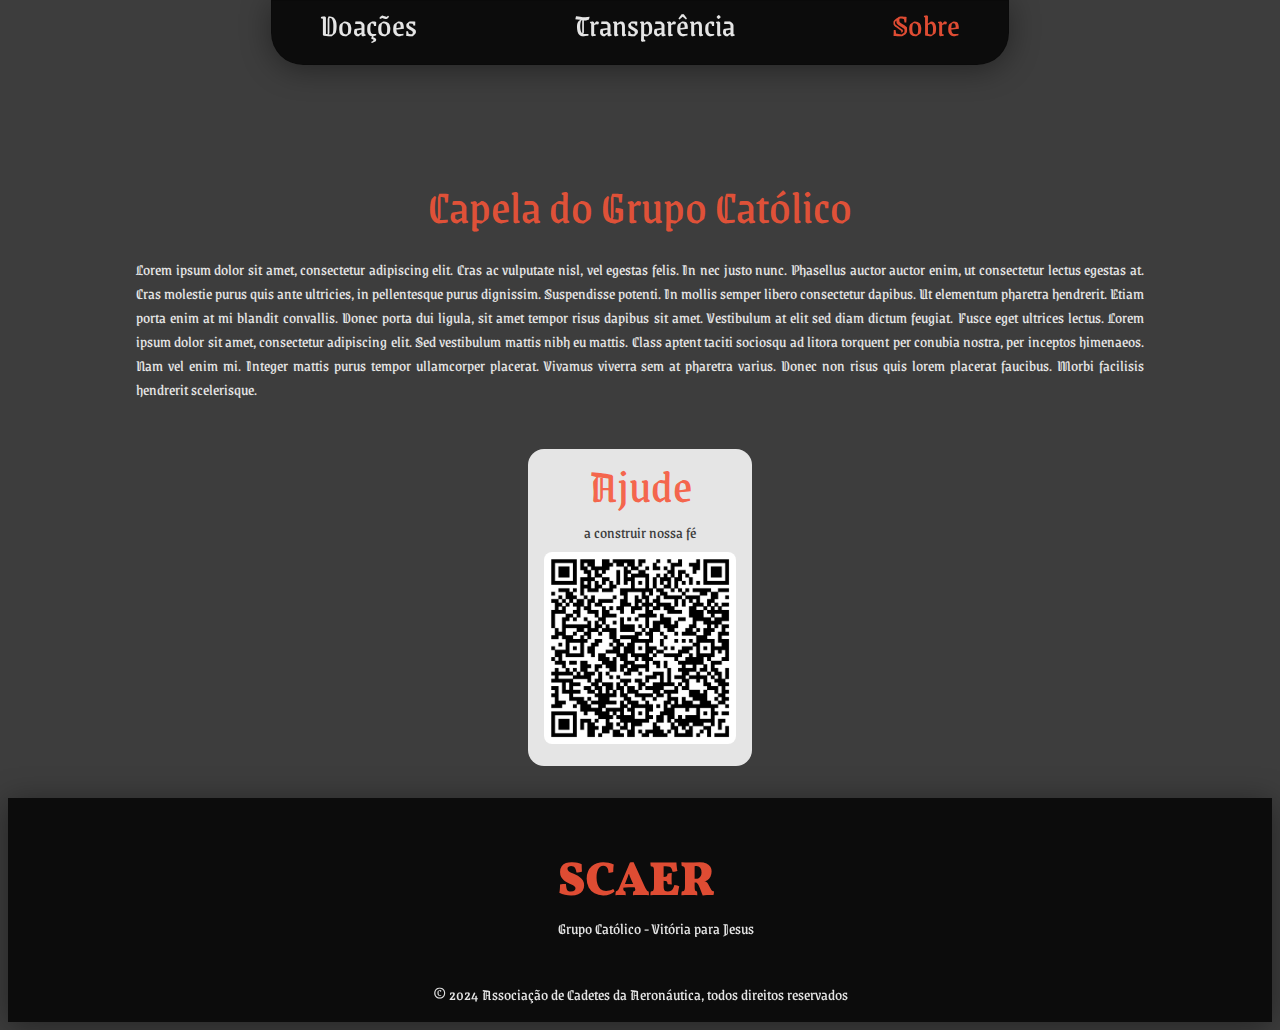
==== about.html @ df3c276a "mpv" ====
<!DOCTYPE html>
<html lang="pt-br">
  <head>
    <meta charset="UTF-8" />
    <meta name="viewport" content="width=device-width, initial-scale=1.0" />
    <meta name="author" content="SCAER" />
    <meta name="description" content="description" />
    <link
      href="https://fonts.googleapis.com/css2?family=Grenze+Gotisch:wght@100..900&family=Vollkorn:ital,wght@0,400..900;1,400..900&display=swap"
      rel="stylesheet"
    />
    <link rel="shortcut icon" href="favicon.ico" type="image/x-icon" />
    <link rel="stylesheet" href="index.css" />
    <link rel="preconnect" href="https://fonts.googleapis.com" />
    <link rel="preconnect" href="https://fonts.gstatic.com" crossorigin />

    <title>Grupo católico</title>
  </head>
  <body>
    <header>
      <a class="doações" href="/">Doações</a>
      <a class="transparência" href="transparency.html">Transparência</a>
      <a class="about active" href="about.html">Sobre</a>
    </header>

    <section>
      <div class="explain">
        <img class="bolacha" src="" alt="" />
        <p class="title">Capela do Grupo Católico</p>
        <p class="explaination">
          Lorem ipsum dolor sit amet, consectetur adipiscing elit. Cras ac
          vulputate nisl, vel egestas felis. In nec justo nunc. Phasellus auctor
          auctor enim, ut consectetur lectus egestas at. Cras molestie purus
          quis ante ultricies, in pellentesque purus dignissim. Suspendisse
          potenti. In mollis semper libero consectetur dapibus. Ut elementum
          pharetra hendrerit. Etiam porta enim at mi blandit convallis. Donec
          porta dui ligula, sit amet tempor risus dapibus sit amet. Vestibulum
          at elit sed diam dictum feugiat. Fusce eget ultrices lectus. Lorem
          ipsum dolor sit amet, consectetur adipiscing elit. Sed vestibulum
          mattis nibh eu mattis. Class aptent taciti sociosqu ad litora torquent
          per conubia nostra, per inceptos himenaeos. Nam vel enim mi. Integer
          mattis purus tempor ullamcorper placerat. Vivamus viverra sem at
          pharetra varius. Donec non risus quis lorem placerat faucibus. Morbi
          facilisis hendrerit scelerisque.
        </p>
      </div>
      <div class="qrCodeContainer">
        <div class="title">
          <div class="help">Ajude</div>
          <div class="construct">a construir nossa fé</div>
        </div>
        <img class="qrCode" src="./QRCode_Fácil.png" alt="" />
      </div>
    </section>

    <footer>
      <div class="footer">
        <img src="./SCAER NOVO.png" alt="" />
        <div class="footerText">
          <p class="title">SCAER</p>
          <p>Grupo Católico - Vitória para Jesus</p>
        </div>
      </div>
      <p class="rights">
        © 2024 Associação de Cadetes da Aeronáutica, todos direitos reservados
      </p>
    </footer>
  </body>
</html>
---- index.css ----
:root {
  --base-color: #3d3d3d;
  --font-color: #e5e5e5;
  --contrast-color: #f75438e5;
  min-height: 100%;
  overflow-x: hidden;
}

::-webkit-scrollbar {
  width: 1.5rem;
}
::-webkit-scrollbar-track {
  background-color: transparent;
}
::-webkit-scrollbar-thumb {
  background-color: #d6dee1;
  border-radius: 1.5rem;
  border: 6px solid transparent;
  background-clip: content-box;
}
::-webkit-scrollbar-thumb:hover {
  background-color: #a8bbbf;
}

body {
  background-color: var(--base-color);

  display: flex;
  padding: 0;

  flex-direction: column;
  align-items: center;

  font-family: "Grenze Gotisch", serif;
  color: var(--font-color);
}

header {
  z-index: 1000;
  padding-left: clamp(1.5rem, 5vw, 3rem);
  padding-right: clamp(1.5rem, 5vw, 3rem);
  border-bottom-left-radius: clamp(1.5rem, 5vw, 2rem);
  border-bottom-right-radius: clamp(1.5rem, 5vw, 2rem);
  background: rgba(0, 0, 0, 0.8);

  box-shadow: 0 4px 30px rgba(0, 0, 0, 0.4);
  backdrop-filter: blur(10.4px);
  -webkit-backdrop-filter: blur(10.4px);
  border: 1px solid rgba(0, 0, 0, 0.15);
  display: flex;
  justify-content: space-between;
  width: clamp(20rem, 50vw, 40rem);
  top: 0;
  position: fixed;
  font-size: clamp(1.5rem, 5vw, 2rem);

  height: clamp(3rem, 7vh, 6rem);

  .active {
    color: var(--contrast-color);
  }
  a {
    text-decoration: none;
    color: var(--font-color);
  }
  a:hover {
    color: var(--contrast-color);
    cursor: pointer;
  }
}

section {
  margin-top: clamp(5rem, 10vh, 9rem);
  margin-bottom: clamp(2rem, 3vh, 3rem);
  display: flex;
  flex-direction: column;
  justify-content: center;
  align-items: center;
  padding: clamp(1rem, 10vw, 10rem);
  padding-top: 0;
  padding-bottom: 0;
  gap: 2rem;
  .explain {
    .title {
      margin-bottom: 0.5rem;
      text-align: center;
      font-size: clamp(2rem, 3rem, 4rem);
      color: var(--contrast-color);
    }
    .explaination {
      text-align: justify;
    }
  }
  .qrCodeContainer {
    padding: 1rem;
    width: fit-content;
    padding-top: 0;
    border-radius: 1rem;
    background-color: var(--font-color);
    color: var(--base-color);
    .title {
      padding: 0;
      margin-bottom: 0.5rem;
      text-align: center;

      .help {
        font-size: clamp(2rem, 3rem, 4rem);

        color: var(--contrast-color);
      }
      .construct {
        padding: 0;
      }
    }
    .qrCode {
      width: clamp(10rem, 15vw, 20rem);
      border-radius: 0.5rem;
    }
  }
  .transparencyContainer {
    background-color: var(--font-color);
    padding: 0.5rem;
    border-radius: 1rem;
    .title {
      margin: 0;
      margin-bottom: 0.5rem;
      text-align: center;
      font-size: clamp(2rem, 3rem, 4rem);

      color: var(--contrast-color);
    }
    .iframe {
      width: clamp(20rem, 70vw, 80rem);
      height: 60vh;
      background-color: white;
      padding: 0.5rem;
      border-radius: 0.5rem;
    }
  }
}

footer {
  height: fit-content;

  width: 100%;

  background: rgba(0, 0, 0, 0.8);
  box-shadow: 0 4px 30px rgba(0, 0, 0, 0.4);
  backdrop-filter: blur(10.4px);
  -webkit-backdrop-filter: blur(10.4px);

  display: flex;
  flex-direction: column;
  align-items: center;

  bottom: 0;

  text-align: center;

  .footer {
    position: relative;
    margin-top: 2rem;
    margin-bottom: 0.5rem;
    display: flex;
    justify-content: center;
    align-content: center;
    .footerText {
      align-content: center;
      justify-content: flex-start;
      .title {
        text-align: left;
        font-size: clamp(2rem, 3rem, 4rem);
        color: var(--contrast-color);
        font-family: "Vollkorn", serif;
        font-weight: 900;
        margin: 0;
      }
      p {
        margin: 0;
      }
    }
    img {
      align-self: flex-end;
      height: 8rem;
      margin-right: 2rem;
    }
  }
}
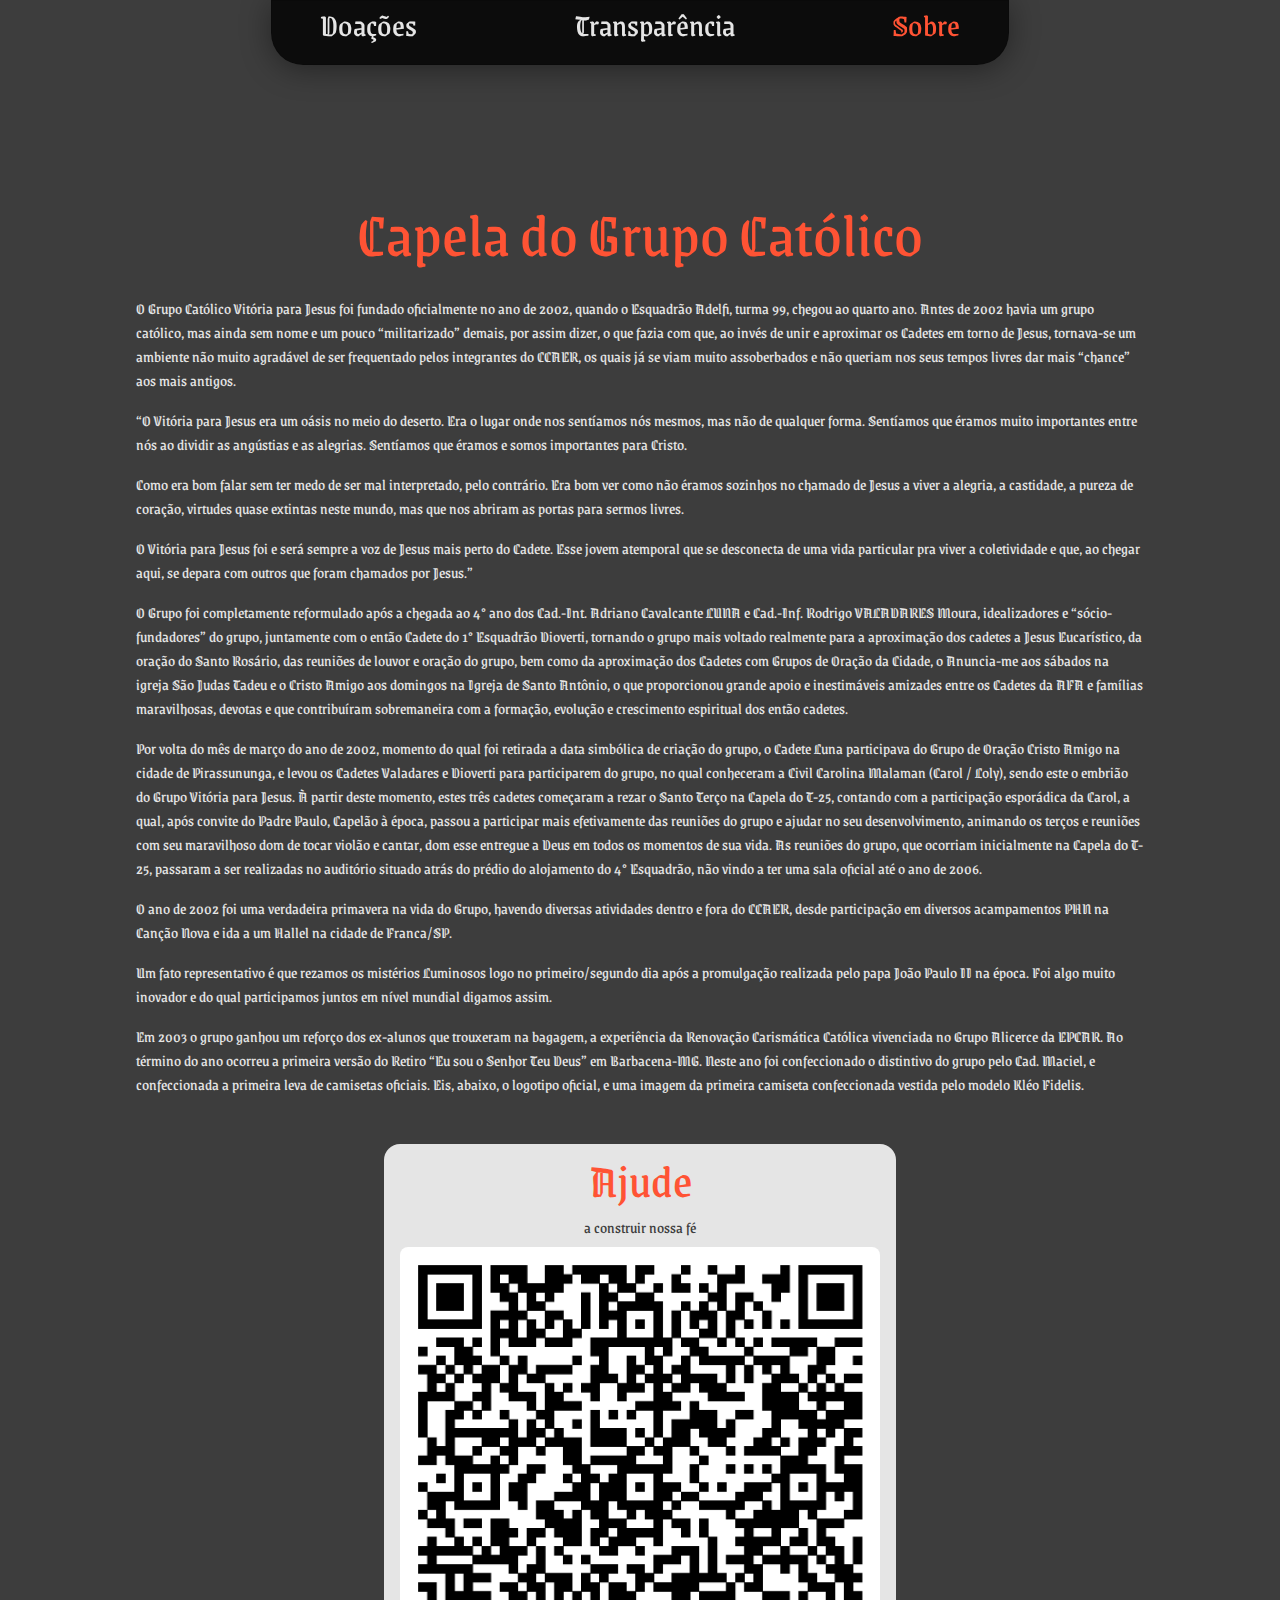
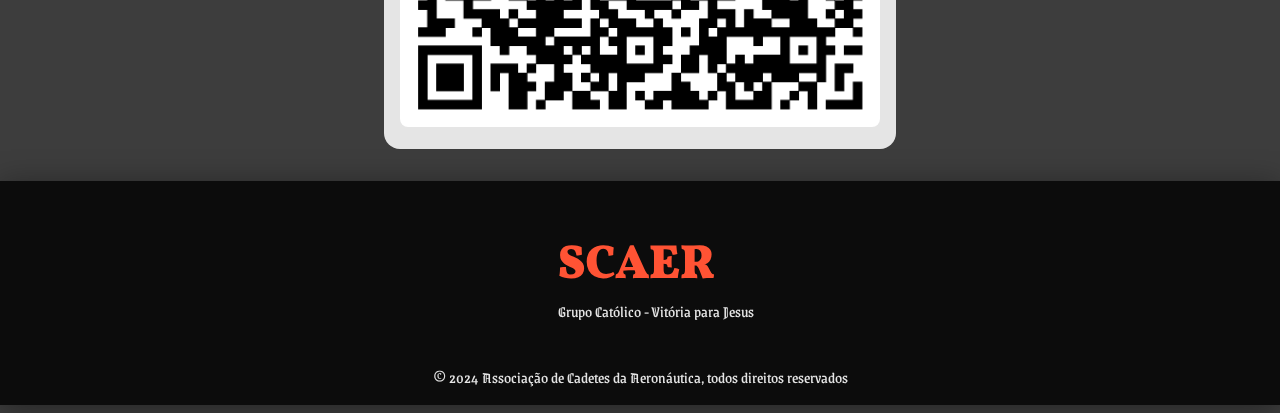
==== commit 1963fb8f: "história" ====
--- a/about.html
+++ b/about.html
@@ -20,29 +20,36 @@
     <header>
       <a class="doações" href="/">Doações</a>
       <a class="transparência" href="transparency.html">Transparência</a>
-      <a class="about active" href="about.html">Sobre</a>
+      <a class="about active" href="about">Sobre</a>
     </header>
 
     <section>
       <div class="explain">
         <img class="bolacha" src="" alt="" />
         <p class="title">Capela do Grupo Católico</p>
-        <p class="explaination">
-          Lorem ipsum dolor sit amet, consectetur adipiscing elit. Cras ac
-          vulputate nisl, vel egestas felis. In nec justo nunc. Phasellus auctor
-          auctor enim, ut consectetur lectus egestas at. Cras molestie purus
-          quis ante ultricies, in pellentesque purus dignissim. Suspendisse
-          potenti. In mollis semper libero consectetur dapibus. Ut elementum
-          pharetra hendrerit. Etiam porta enim at mi blandit convallis. Donec
-          porta dui ligula, sit amet tempor risus dapibus sit amet. Vestibulum
-          at elit sed diam dictum feugiat. Fusce eget ultrices lectus. Lorem
-          ipsum dolor sit amet, consectetur adipiscing elit. Sed vestibulum
-          mattis nibh eu mattis. Class aptent taciti sociosqu ad litora torquent
-          per conubia nostra, per inceptos himenaeos. Nam vel enim mi. Integer
-          mattis purus tempor ullamcorper placerat. Vivamus viverra sem at
-          pharetra varius. Donec non risus quis lorem placerat faucibus. Morbi
-          facilisis hendrerit scelerisque.
-        </p>
+        <div class="text">
+            <p>
+              O Grupo Católico Vitória para Jesus foi fundado oficialmente no ano de 2002, quando o Esquadrão Adelfi, turma 99, chegou ao quarto ano. Antes de 2002 havia um grupo católico, mas ainda sem nome e um pouco “militarizado” demais, por assim dizer, o que fazia com que, ao invés de unir e aproximar os Cadetes em torno de Jesus, tornava-se um ambiente não muito agradável de ser frequentado pelos integrantes do CCAER, os quais já se viam muito assoberbados e não queriam nos seus tempos livres dar mais “chance” aos mais antigos.
+            </p>
+            <p>
+              “O Vitória para Jesus era um oásis no meio do deserto. Era o lugar onde nos sentíamos nós mesmos, mas não de qualquer forma. Sentíamos que éramos muito importantes entre nós ao dividir as angústias e as alegrias. Sentíamos que éramos e somos importantes para Cristo.
+            </p>
+            <p>
+              Como era bom falar sem ter medo de ser mal interpretado, pelo contrário. Era bom ver como não éramos sozinhos no chamado de Jesus a viver a alegria, a castidade, a pureza de coração, virtudes quase extintas neste mundo, mas que nos abriram as portas para sermos livres.
+            </p>
+            <p>
+             O Vitória para Jesus foi e será sempre a voz de Jesus mais perto do Cadete. Esse jovem atemporal que se desconecta de uma vida particular pra viver a coletividade e que, ao chegar aqui, se depara com outros que foram chamados por Jesus.”
+            </p>
+            <p>
+              O Grupo foi completamente reformulado após a chegada ao 4° ano dos Cad.-Int. Adriano Cavalcante LUNA e Cad.-Inf. Rodrigo VALADARES Moura, idealizadores e “sócio-fundadores” do grupo, juntamente com o então Cadete do 1° Esquadrão Dioverti, tornando o grupo mais voltado realmente para a aproximação dos cadetes a Jesus Eucarístico, da oração do Santo Rosário, das reuniões de louvor e oração do grupo, bem como da aproximação dos Cadetes com Grupos de Oração da Cidade, o Anuncia-me aos sábados na igreja São Judas Tadeu e o Cristo Amigo aos domingos na Igreja de Santo Antônio, o que proporcionou grande apoio e inestimáveis amizades entre os Cadetes da AFA e famílias maravilhosas, devotas e que contribuíram sobremaneira com a formação, evolução e crescimento espiritual dos então cadetes.
+            </p>
+            <p>Por volta do mês de março do ano de 2002, momento do qual foi retirada a data simbólica de criação do grupo, o Cadete Luna participava do Grupo de Oração Cristo Amigo na cidade de Pirassununga, e levou os Cadetes Valadares e Dioverti para participarem do grupo, no qual conheceram a Civil Carolina Malaman (Carol / Loly), sendo este o embrião do Grupo Vitória para Jesus. À partir deste momento, estes três cadetes começaram a rezar o Santo Terço na Capela do T-25, contando com a participação esporádica da Carol, a qual, após convite do Padre Paulo, Capelão à época, passou a participar mais efetivamente das reuniões do grupo e ajudar no seu desenvolvimento, animando os terços e reuniões com seu maravilhoso dom de tocar violão e cantar, dom esse entregue a Deus em todos os momentos de sua vida. As reuniões do grupo, que ocorriam inicialmente na Capela do T-25, passaram a ser realizadas no auditório situado atrás do prédio do alojamento do 4° Esquadrão, não vindo a ter uma sala oficial até o ano de 2006.</p>
+        <p>O ano de 2002 foi uma verdadeira primavera na vida do Grupo, havendo diversas atividades dentro e fora do CCAER, desde participação em diversos acampamentos PHN na Canção Nova e ida a um Hallel na cidade de Franca/SP.</p> 
+    <p>Um fato representativo é que rezamos os mistérios Luminosos logo no primeiro/segundo dia após a promulgação realizada pelo papa João Paulo II na época. Foi algo muito inovador e do qual participamos juntos em nível mundial digamos assim.</p>    
+<p>Em 2003 o grupo ganhou um reforço dos ex-alunos que trouxeram na bagagem, a experiência da Renovação Carismática Católica vivenciada no Grupo Alicerce da EPCAR. Ao término do ano ocorreu a primeira versão do Retiro “Eu sou o Senhor Teu Deus” em Barbacena-MG. Neste ano foi confeccionado o distintivo do grupo pelo Cad. Maciel, e confeccionada a primeira leva de camisetas oficiais. Eis, abaixo, o logotipo oficial, e uma imagem da primeira camiseta confeccionada vestida pelo modelo Kléo Fidelis.</p>    
+</div>
+        </div>
+      </div>
       </div>
       <div class="qrCodeContainer">
         <div class="title">
--- a/index.css
+++ b/index.css
@@ -1,7 +1,7 @@
 :root {
   --base-color: #3d3d3d;
   --font-color: #e5e5e5;
-  --contrast-color: #f75438e5;
+  --contrast-color: #ff5334;
   min-height: 100%;
   overflow-x: hidden;
 }
@@ -84,11 +84,34 @@
     .title {
       margin-bottom: 0.5rem;
       text-align: center;
-      font-size: clamp(2rem, 3rem, 4rem);
+      font-size: clamp(3rem, 4rem, 5rem);
       color: var(--contrast-color);
     }
     .explaination {
-      text-align: justify;
+      display: grid;
+      grid-template-columns: repeat(auto-fit, minmax(30rem, 1fr));
+      align-items: center;
+      justify-content: center;
+
+      img {
+        align-self: center;
+        justify-self: center;
+        height: clamp(30rem, 30rem, 40rem);
+        margin-right: 3rem;
+      }
+      .text {
+        background-color: var(--font-color);
+        padding: 1rem;
+        border-radius: 1rem;
+        color: black;
+        font-family: serif;
+        font-size: clamp(1rem, 1.25rem, 2rem);
+        text-align: justify;
+      }
+    }
+    .final {
+      text-align: center;
+      font-size: clamp(2rem, 2.25rem, 2.5rem);
     }
   }
   .qrCodeContainer {
@@ -98,6 +121,9 @@
     border-radius: 1rem;
     background-color: var(--font-color);
     color: var(--base-color);
+    cursor: pointer;
+    text-decoration: none;
+
     .title {
       padding: 0;
       margin-bottom: 0.5rem;
@@ -113,7 +139,7 @@
       }
     }
     .qrCode {
-      width: clamp(10rem, 15vw, 20rem);
+      width: clamp(10rem, 50vw, 30rem);
       border-radius: 0.5rem;
     }
   }
@@ -121,6 +147,7 @@
     background-color: var(--font-color);
     padding: 0.5rem;
     border-radius: 1rem;
+
     .title {
       margin: 0;
       margin-bottom: 0.5rem;
@@ -129,7 +156,7 @@
 
       color: var(--contrast-color);
     }
-    .iframe {
+    iframe {
       width: clamp(20rem, 70vw, 80rem);
       height: 60vh;
       background-color: white;
@@ -137,12 +164,16 @@
       border-radius: 0.5rem;
     }
   }
+  embed {
+    width: clamp(15rem, 60vw, 60rem);
+    height: clamp(25rem, 80vw, 90vh);
+  }
 }
 
 footer {
   height: fit-content;
 
-  width: 100%;
+  width: 100vw;
 
   background: rgba(0, 0, 0, 0.8);
   box-shadow: 0 4px 30px rgba(0, 0, 0, 0.4);
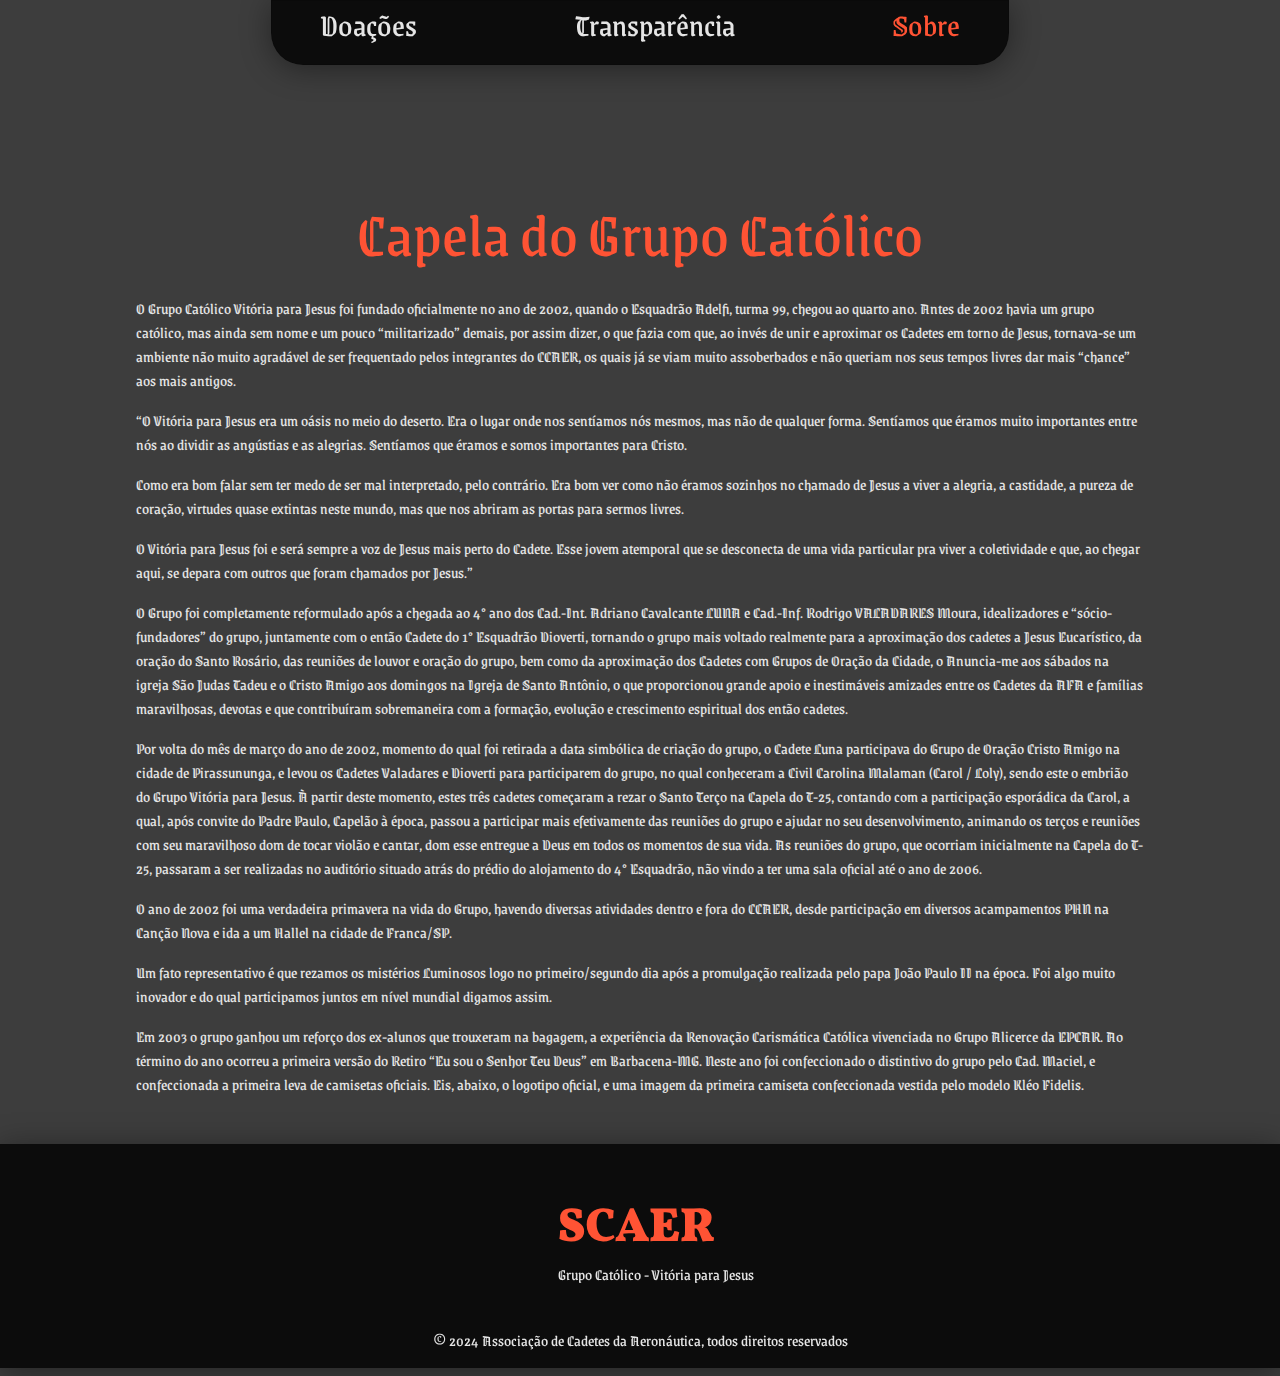
==== commit c094bb79: "Update about.html" ====
--- a/about.html
+++ b/about.html
@@ -28,35 +28,90 @@
         <img class="bolacha" src="" alt="" />
         <p class="title">Capela do Grupo Católico</p>
         <div class="text">
-            <p>
-              O Grupo Católico Vitória para Jesus foi fundado oficialmente no ano de 2002, quando o Esquadrão Adelfi, turma 99, chegou ao quarto ano. Antes de 2002 havia um grupo católico, mas ainda sem nome e um pouco “militarizado” demais, por assim dizer, o que fazia com que, ao invés de unir e aproximar os Cadetes em torno de Jesus, tornava-se um ambiente não muito agradável de ser frequentado pelos integrantes do CCAER, os quais já se viam muito assoberbados e não queriam nos seus tempos livres dar mais “chance” aos mais antigos.
-            </p>
-            <p>
-              “O Vitória para Jesus era um oásis no meio do deserto. Era o lugar onde nos sentíamos nós mesmos, mas não de qualquer forma. Sentíamos que éramos muito importantes entre nós ao dividir as angústias e as alegrias. Sentíamos que éramos e somos importantes para Cristo.
-            </p>
-            <p>
-              Como era bom falar sem ter medo de ser mal interpretado, pelo contrário. Era bom ver como não éramos sozinhos no chamado de Jesus a viver a alegria, a castidade, a pureza de coração, virtudes quase extintas neste mundo, mas que nos abriram as portas para sermos livres.
-            </p>
-            <p>
-             O Vitória para Jesus foi e será sempre a voz de Jesus mais perto do Cadete. Esse jovem atemporal que se desconecta de uma vida particular pra viver a coletividade e que, ao chegar aqui, se depara com outros que foram chamados por Jesus.”
-            </p>
-            <p>
-              O Grupo foi completamente reformulado após a chegada ao 4° ano dos Cad.-Int. Adriano Cavalcante LUNA e Cad.-Inf. Rodrigo VALADARES Moura, idealizadores e “sócio-fundadores” do grupo, juntamente com o então Cadete do 1° Esquadrão Dioverti, tornando o grupo mais voltado realmente para a aproximação dos cadetes a Jesus Eucarístico, da oração do Santo Rosário, das reuniões de louvor e oração do grupo, bem como da aproximação dos Cadetes com Grupos de Oração da Cidade, o Anuncia-me aos sábados na igreja São Judas Tadeu e o Cristo Amigo aos domingos na Igreja de Santo Antônio, o que proporcionou grande apoio e inestimáveis amizades entre os Cadetes da AFA e famílias maravilhosas, devotas e que contribuíram sobremaneira com a formação, evolução e crescimento espiritual dos então cadetes.
-            </p>
-            <p>Por volta do mês de março do ano de 2002, momento do qual foi retirada a data simbólica de criação do grupo, o Cadete Luna participava do Grupo de Oração Cristo Amigo na cidade de Pirassununga, e levou os Cadetes Valadares e Dioverti para participarem do grupo, no qual conheceram a Civil Carolina Malaman (Carol / Loly), sendo este o embrião do Grupo Vitória para Jesus. À partir deste momento, estes três cadetes começaram a rezar o Santo Terço na Capela do T-25, contando com a participação esporádica da Carol, a qual, após convite do Padre Paulo, Capelão à época, passou a participar mais efetivamente das reuniões do grupo e ajudar no seu desenvolvimento, animando os terços e reuniões com seu maravilhoso dom de tocar violão e cantar, dom esse entregue a Deus em todos os momentos de sua vida. As reuniões do grupo, que ocorriam inicialmente na Capela do T-25, passaram a ser realizadas no auditório situado atrás do prédio do alojamento do 4° Esquadrão, não vindo a ter uma sala oficial até o ano de 2006.</p>
-        <p>O ano de 2002 foi uma verdadeira primavera na vida do Grupo, havendo diversas atividades dentro e fora do CCAER, desde participação em diversos acampamentos PHN na Canção Nova e ida a um Hallel na cidade de Franca/SP.</p> 
-    <p>Um fato representativo é que rezamos os mistérios Luminosos logo no primeiro/segundo dia após a promulgação realizada pelo papa João Paulo II na época. Foi algo muito inovador e do qual participamos juntos em nível mundial digamos assim.</p>    
-<p>Em 2003 o grupo ganhou um reforço dos ex-alunos que trouxeram na bagagem, a experiência da Renovação Carismática Católica vivenciada no Grupo Alicerce da EPCAR. Ao término do ano ocorreu a primeira versão do Retiro “Eu sou o Senhor Teu Deus” em Barbacena-MG. Neste ano foi confeccionado o distintivo do grupo pelo Cad. Maciel, e confeccionada a primeira leva de camisetas oficiais. Eis, abaixo, o logotipo oficial, e uma imagem da primeira camiseta confeccionada vestida pelo modelo Kléo Fidelis.</p>    
-</div>
+          <p>
+            O Grupo Católico Vitória para Jesus foi fundado oficialmente no ano
+            de 2002, quando o Esquadrão Adelfi, turma 99, chegou ao quarto ano.
+            Antes de 2002 havia um grupo católico, mas ainda sem nome e um pouco
+            “militarizado” demais, por assim dizer, o que fazia com que, ao
+            invés de unir e aproximar os Cadetes em torno de Jesus, tornava-se
+            um ambiente não muito agradável de ser frequentado pelos integrantes
+            do CCAER, os quais já se viam muito assoberbados e não queriam nos
+            seus tempos livres dar mais “chance” aos mais antigos.
+          </p>
+          <p>
+            “O Vitória para Jesus era um oásis no meio do deserto. Era o lugar
+            onde nos sentíamos nós mesmos, mas não de qualquer forma. Sentíamos
+            que éramos muito importantes entre nós ao dividir as angústias e as
+            alegrias. Sentíamos que éramos e somos importantes para Cristo.
+          </p>
+          <p>
+            Como era bom falar sem ter medo de ser mal interpretado, pelo
+            contrário. Era bom ver como não éramos sozinhos no chamado de Jesus
+            a viver a alegria, a castidade, a pureza de coração, virtudes quase
+            extintas neste mundo, mas que nos abriram as portas para sermos
+            livres.
+          </p>
+          <p>
+            O Vitória para Jesus foi e será sempre a voz de Jesus mais perto do
+            Cadete. Esse jovem atemporal que se desconecta de uma vida
+            particular pra viver a coletividade e que, ao chegar aqui, se depara
+            com outros que foram chamados por Jesus.”
+          </p>
+          <p>
+            O Grupo foi completamente reformulado após a chegada ao 4° ano dos
+            Cad.-Int. Adriano Cavalcante LUNA e Cad.-Inf. Rodrigo VALADARES
+            Moura, idealizadores e “sócio-fundadores” do grupo, juntamente com o
+            então Cadete do 1° Esquadrão Dioverti, tornando o grupo mais voltado
+            realmente para a aproximação dos cadetes a Jesus Eucarístico, da
+            oração do Santo Rosário, das reuniões de louvor e oração do grupo,
+            bem como da aproximação dos Cadetes com Grupos de Oração da Cidade,
+            o Anuncia-me aos sábados na igreja São Judas Tadeu e o Cristo Amigo
+            aos domingos na Igreja de Santo Antônio, o que proporcionou grande
+            apoio e inestimáveis amizades entre os Cadetes da AFA e famílias
+            maravilhosas, devotas e que contribuíram sobremaneira com a
+            formação, evolução e crescimento espiritual dos então cadetes.
+          </p>
+          <p>
+            Por volta do mês de março do ano de 2002, momento do qual foi
+            retirada a data simbólica de criação do grupo, o Cadete Luna
+            participava do Grupo de Oração Cristo Amigo na cidade de
+            Pirassununga, e levou os Cadetes Valadares e Dioverti para
+            participarem do grupo, no qual conheceram a Civil Carolina Malaman
+            (Carol / Loly), sendo este o embrião do Grupo Vitória para Jesus. À
+            partir deste momento, estes três cadetes começaram a rezar o Santo
+            Terço na Capela do T-25, contando com a participação esporádica da
+            Carol, a qual, após convite do Padre Paulo, Capelão à época, passou
+            a participar mais efetivamente das reuniões do grupo e ajudar no seu
+            desenvolvimento, animando os terços e reuniões com seu maravilhoso
+            dom de tocar violão e cantar, dom esse entregue a Deus em todos os
+            momentos de sua vida. As reuniões do grupo, que ocorriam
+            inicialmente na Capela do T-25, passaram a ser realizadas no
+            auditório situado atrás do prédio do alojamento do 4° Esquadrão, não
+            vindo a ter uma sala oficial até o ano de 2006.
+          </p>
+          <p>
+            O ano de 2002 foi uma verdadeira primavera na vida do Grupo, havendo
+            diversas atividades dentro e fora do CCAER, desde participação em
+            diversos acampamentos PHN na Canção Nova e ida a um Hallel na cidade
+            de Franca/SP.
+          </p>
+          <p>
+            Um fato representativo é que rezamos os mistérios Luminosos logo no
+            primeiro/segundo dia após a promulgação realizada pelo papa João
+            Paulo II na época. Foi algo muito inovador e do qual participamos
+            juntos em nível mundial digamos assim.
+          </p>
+          <p>
+            Em 2003 o grupo ganhou um reforço dos ex-alunos que trouxeram na
+            bagagem, a experiência da Renovação Carismática Católica vivenciada
+            no Grupo Alicerce da EPCAR. Ao término do ano ocorreu a primeira
+            versão do Retiro “Eu sou o Senhor Teu Deus” em Barbacena-MG. Neste
+            ano foi confeccionado o distintivo do grupo pelo Cad. Maciel, e
+            confeccionada a primeira leva de camisetas oficiais. Eis, abaixo, o
+            logotipo oficial, e uma imagem da primeira camiseta confeccionada
+            vestida pelo modelo Kléo Fidelis.
+          </p>
         </div>
-      </div>
-      </div>
-      <div class="qrCodeContainer">
-        <div class="title">
-          <div class="help">Ajude</div>
-          <div class="construct">a construir nossa fé</div>
-        </div>
-        <img class="qrCode" src="./QRCode_Fácil.png" alt="" />
       </div>
     </section>
 
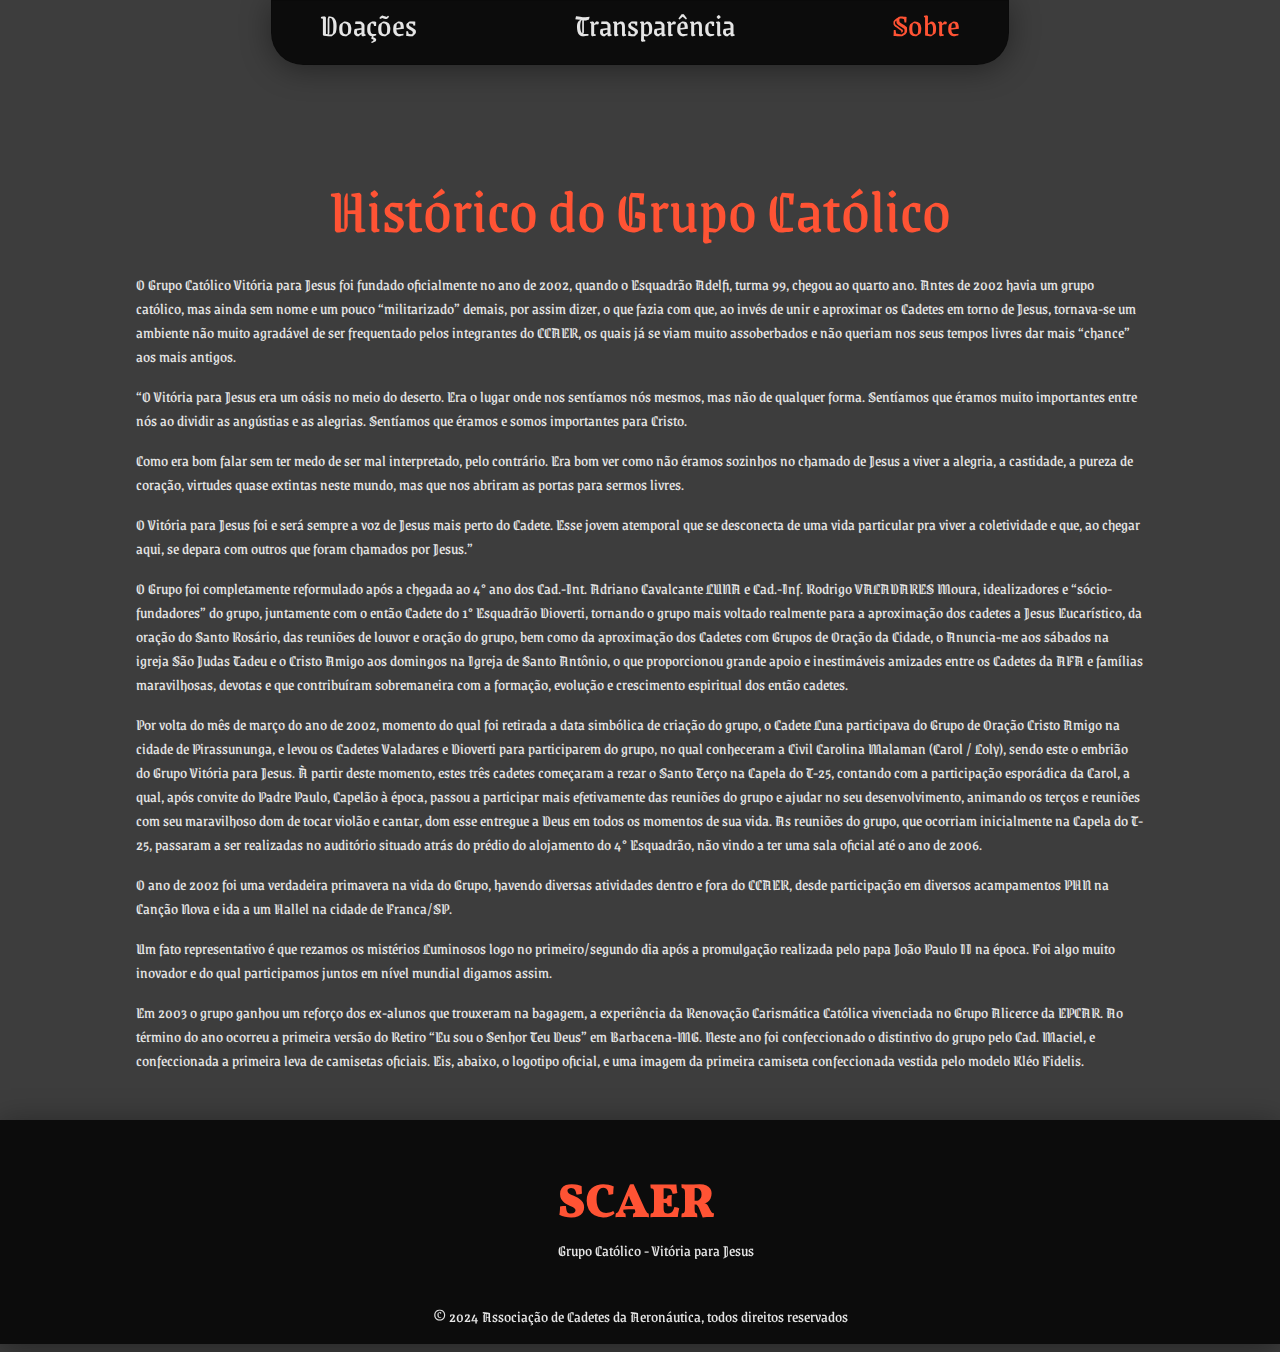
==== commit c293adbe: "link update" ====
--- a/about.html
+++ b/about.html
@@ -18,15 +18,14 @@
   </head>
   <body>
     <header>
-      <a class="doações" href="/">Doações</a>
+      <a class="doações" href="/index.html">Doações</a>
       <a class="transparência" href="transparency.html">Transparência</a>
       <a class="about active" href="about">Sobre</a>
     </header>
 
     <section>
       <div class="explain">
-        <img class="bolacha" src="" alt="" />
-        <p class="title">Capela do Grupo Católico</p>
+        <p class="title">Histórico do Grupo Católico</p>
         <div class="text">
           <p>
             O Grupo Católico Vitória para Jesus foi fundado oficialmente no ano
